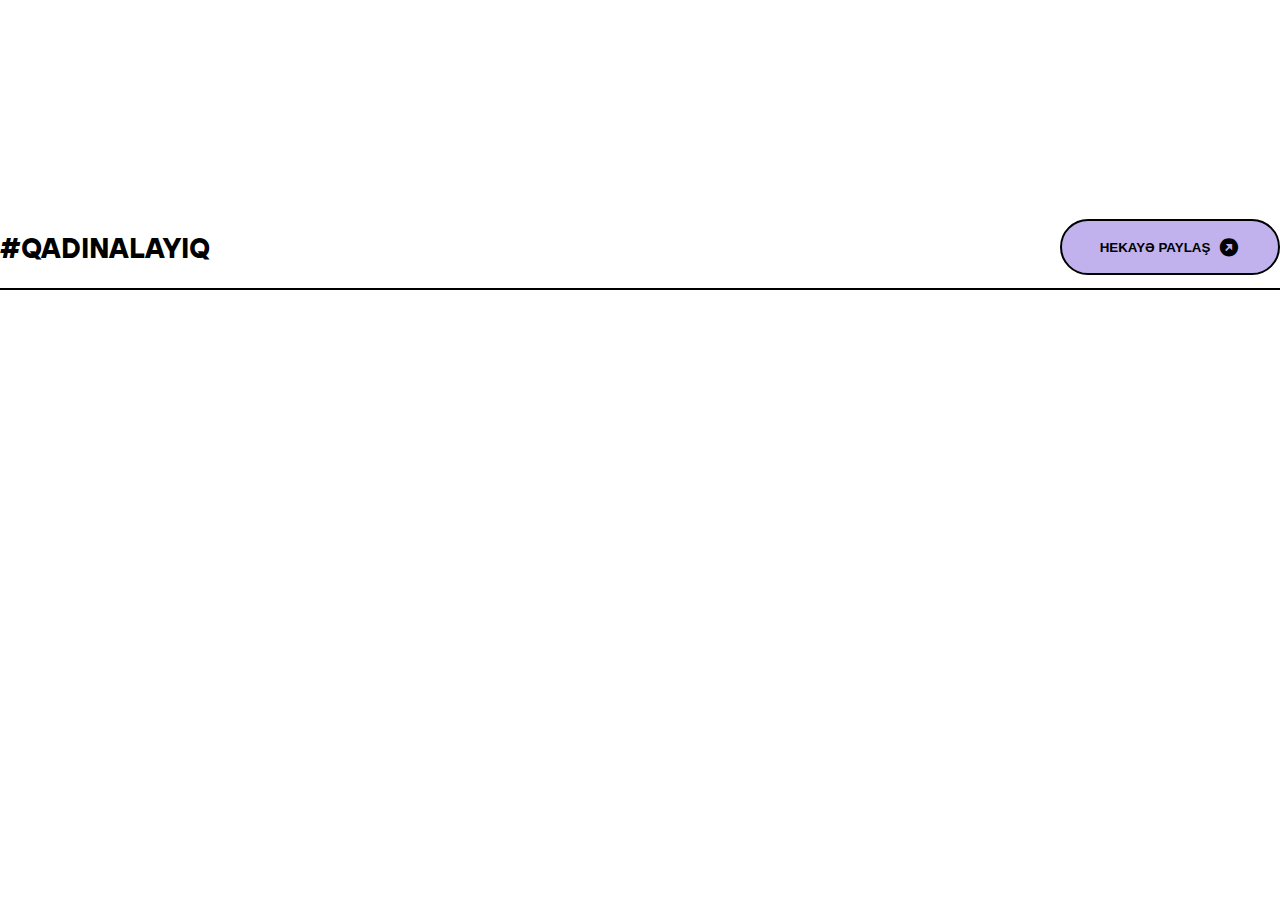
==== about.html @ a9a370a0 "Home page" ====
<!DOCTYPE html>
<html lang="en">

<head>
    <meta charset="UTF-8">
    <meta http-equiv="X-UA-Compatible" content="IE=edge">
    <meta name="viewport" content="width=device-width, initial-scale=1.0">
    <title>#qadinalayiq</title>
    <link rel="stylesheet" href="https://cdn.jsdelivr.net/npm/boxicons@latest/css/boxicons.min.css">
    <!-- or -->
    <link rel="stylesheet" href="https://unpkg.com/boxicons@latest/css/boxicons.min.css">
    <link href="https://cdn.jsdelivr.net/npm/bootstrap@5.1.3/dist/css/bootstrap.min.css" rel="stylesheet"
        integrity="sha384-1BmE4kWBq78iYhFldvKuhfTAU6auU8tT94WrHftjDbrCEXSU1oBoqyl2QvZ6jIW3" crossorigin="anonymous">
    <link rel="stylesheet" href="./assets/fonts/TT/TT/TTHoves.ttf">
    <link rel="stylesheet" href="./assets/css/style.css">
    <link rel="stylesheet" href="boxicons.min.css">
</head>

<body>
    <!-- START HEADER -->
    <header>
        <section id="nav-area">
            <div class="container">
                <div class="row">
                    <div class="col-6">
                        <div class="logo">
                            <h1> <b>#QADINALAYIQ</b> </h1>
                        </div>
                    </div>
                    <div class="col-6">
                        <div class="bttn">
                            <a href="./add-history.html"><button> <b>HEKAYƏ PAYLAŞ</b><i
                                        class='bx bxs-right-top-arrow-circle'></i></button></a>
                        </div>
                    </div>
                </div>
            </div>
        </section>
    </header>
    <!-- END HEADER -->

    <!-- START MAIN -->
   
    <!-- END MAIN -->
    <!-- START FOOTER -->
    <footer>
        <section id="footer-bar">
            <div class="container">
                <div class="row">
                    <div class="footer-part">
                        <div class="row">
                            <div class="col-6">
                                <div class="date">
                                    <p> <b>© 2023. ALL RIGHTS RESERVED</b> </p>
                                </div>
                            </div>

                            <div class="col-6">
                                <div class="site-by"> <b>SITE BY </b> <img src="./assets/images/Group.png" alt=""></div>
                            </div>
                        </div>
                    </div>


                </div>  
            </div>

        </section>
    </footer>
    <!-- END FOOTER -->
    <script src="https://cdn.jsdelivr.net/npm/bootstrap@5.1.3/dist/js/bootstrap.bundle.min.js"
        integrity="sha384-ka7Sk0Gln4gmtz2MlQnikT1wXgYsOg+OMhuP+IlRH9sENBO0LRn5q+8nbTov4+1p"
        crossorigin="anonymous"></script>
</body>

</html>
---- assets/css/style.css ----
* {
  padding: 0px;
  margin: 0px;
  box-sizing: border-box;
}

@font-face {
  font-family: TT Hoves;
  src: url(../fonts/TT/TT/TTHoves-Bold.ttf);
}
body {
  overflow-x: hidden;
}
body #nav-area {
  border-bottom: 2px solid black;
  width: 100%;
  z-index: 999999;
  position: fixed;
  background-color: white;
  height: 10%;
}
body #nav-area .logo {
  float: left;
  margin-top: 28px;
}
body #nav-area .logo h1 {
  width: 215px;
  height: 40px;
  font-family: "TT Hoves";
  font-style: normal;
  font-weight: 1000;
  font-size: 28px;
  line-height: 40px;
  /* identical to box height, or 143% */
  text-transform: uppercase;
  /* Colors/Black */
  color: #000000;
  /* Inside auto layout */
  flex: none;
  order: 0;
  flex-grow: 0;
}
body #nav-area .bttn {
  margin-top: 19px;
  float: right;
}
body #nav-area .bttn a {
  text-decoration: none;
  width: 129px;
  height: 24px;
  /* Caption 3.1 */
  font-family: "TT Hoves";
  font-style: normal;
  font-weight: 900;
  font-size: 16px;
}
body #nav-area .bttn a button {
  display: flex;
  flex-direction: row;
  justify-content: center;
  align-items: center;
  padding: 16px 24px;
  gap: 8px;
  width: 220px;
  height: 56px;
  /* Colors/Brand */
  background: #C1B2EE;
  /* Colors/Black */
  border: 2px solid #000000;
  border-radius: 100px;
}
body #nav-area .bttn a button i {
  font-size: 22px;
}
body #banner {
  position: absolute;
  width: 100%;
  height: 655px;
  left: 0px;
  top: 90px;
  background: #C1B2EE;
  border-width: 2px 0px;
  border-style: solid;
  border-color: #000000;
}
body #banner .banner-content h1 {
  position: absolute;
  width: 45%;
  height: 216px;
  top: 142px;
  /* Big Title */
  font-family: TT Hoves;
  font-style: normal;
  font-weight: 700;
  font-size: 56px;
  line-height: 72px;
  /* or 129% */
  /* Colors/Black */
  color: #000000;
}
body #banner .banner-select {
  position: absolute;
  height: 103px;
  left: 279px;
  top: 275px;
}
body #banner .banner-select img {
  width: 100%;
}
@media (max-width: 1880px) {
  body #banner .banner-select {
    left: 270px;
  }
  body #banner .banner-content h1 {
    left: 270px;
  }
}
@media (max-width: 1707px) {
  body #banner .banner-select {
    left: 250px;
  }
  body #banner .banner-content h1 {
    width: 47%;
  }
}
@media (max-width: 1635px) {
  body #banner .banner-content h1 {
    width: 48%;
  }
}
@media (max-width: 1601px) {
  body #banner .banner-content h1 {
    width: 49%;
  }
}
@media (max-width: 1568px) {
  body #banner .banner-content h1 {
    width: 50%;
  }
}
@media (max-width: 1537px) {
  body #banner .banner-content h1 {
    width: 51%;
  }
}
@media (max-width: 1506px) {
  body #banner .banner-content h1 {
    width: 52%;
  }
}
@media (max-width: 1477px) {
  body #banner .banner-content h1 {
    width: 53%;
  }
}
@media (max-width: 1449px) {
  body #banner .banner-content h1 {
    width: 54%;
  }
}
@media (max-width: 1422px) {
  body #banner .banner-content h1 {
    width: 55%;
  }
}
@media (max-width: 1396px) {
  body #banner .banner-content h1 {
    width: 56%;
  }
}
@media (max-width: 1371px) {
  body #banner .banner-content h1 {
    width: 57%;
  }
}
@media (max-width: 1347px) {
  body #banner .banner-content h1 {
    width: 58%;
  }
}
@media (max-width: 1324px) {
  body #banner .banner-content h1 {
    width: 59%;
  }
}
@media (max-width: 1301px) {
  body #banner .banner-content h1 {
    width: 60%;
  }
}
@media (max-width: 1280px) {
  body #banner .banner-content h1 {
    width: 61%;
  }
}
@media (max-width: 1259px) {
  body #banner .banner-content h1 {
    width: 62%;
  }
}
@media (max-width: 1238px) {
  body #banner .banner-content h1 {
    width: 63%;
  }
}
@media (max-width: 1219px) {
  body #banner .banner-content h1 {
    width: 64%;
  }
}
@media (max-width: 1200px) {
  body #banner .banner-content h1 {
    width: 65%;
  }
}
@media (max-width: 1182px) {
  body #banner .banner-content h1 {
    width: 66%;
  }
}
@media (max-width: 1164px) {
  body #banner .banner-content h1 {
    width: 67%;
  }
}
@media (max-width: 1147px) {
  body #banner .banner-content h1 {
    width: 68%;
  }
}
@media (max-width: 1039px) {
  body #banner .banner-content h1 {
    width: 69% !important;
  }
  body #banner .banner-select {
    width: 54% !important;
  }
}
@media (max-width: 1122px) {
  body #banner .banner-content h1 {
    font-size: 54px;
    width: 67%;
  }
}
@media (max-width: 1105px) {
  body #banner .banner-content h1 {
    font-size: 50px;
    width: 66%;
  }
  body #banner .banner-select {
    width: 50%;
  }
}
@media (max-width: 994px) {
  body #banner .banner-content h1 {
    width: 70% !important;
  }
}
@media (max-width: 980px) {
  body #banner .banner-content h1 {
    width: 75% !important;
  }
  body #banner .banner-select {
    width: 60% !important;
  }
}
@media (max-width: 915px) {
  body #banner .banner-content h1 {
    width: 60% !important;
  }
  body #banner .banner-select {
    width: 65% !important;
    top: 53% !important;
  }
}
@media (max-width: 847px) {
  body #banner .banner-content h1 {
    width: 61% !important;
    margin-top: -12%;
    margin-left: -20%;
  }
  body #banner .banner-select {
    width: 75% !important;
    top: 49% !important;
    left: 7%;
  }
  body #comment-woman .comment {
    top: 100% !important;
  }
}
body #comment-woman .comment {
  padding: 80px 72px;
  gap: 8px;
  position: absolute;
  height: 480px;
  top: 580px;
  width: 70%;
  background: #FDF9F4;
  border: 2px solid #000000;
}
body #comment-woman .comment .comment-img {
  display: flex;
  justify-content: center;
}
body #comment-woman .comment .comment-content p {
  width: 98%;
  height: 120px;
  font-family: "TT Hoves";
  font-style: normal;
  font-weight: 700;
  font-size: 32px;
  line-height: 40px;
  text-align: center;
  color: #000000;
}
body #comment-woman .comment .bttn {
  margin-right: 7%;
  display: flex;
  justify-content: center;
}
body #comment-woman .comment .bttn a {
  text-decoration: none;
  width: 129px;
  height: 24px;
  /* Caption 3.1 */
  font-family: "TT Hoves";
  font-style: normal;
  font-weight: 900;
  font-size: 16px;
}
body #comment-woman .comment .bttn a button {
  display: flex;
  flex-direction: row;
  justify-content: center;
  align-items: center;
  padding: 16px 24px;
  gap: 8px;
  width: 226px;
  height: 56px;
  background: #C1B2EE;
  border: 2px solid #000000;
  border-radius: 100px;
}
body #comment-woman .comment .bttn a button i {
  font-size: 22px;
}
body #woman-history {
  margin-top: 1100px;
}
body #woman-history a {
  color: #000000;
  text-decoration: none;
}
body #woman-history h1 {
  width: 45%;
  height: 64px;
  /* Big Title 2 */
  font-family: "TT Hoves";
  font-style: normal;
  font-weight: 700;
  font-size: 40px;
  line-height: 64px;
}
body #woman-history .card {
  height: 530px;
  width: 392px;
  border: 2px solid black;
  margin-top: 24px;
}
body #woman-history .card:hover {
  box-shadow: 5px 5px;
}
body #woman-history .card:hover i {
  opacity: 1 !important;
}
body #woman-history .card img {
  top: 9px;
  position: relative;
  width: 370px;
  height: 363px;
  margin-left: 9px;
}
body #woman-history .card .card-body {
  border-top: 2px solid black;
}
body #woman-history .card .card-body p {
  font-family: "TT Hoves";
  font-style: normal;
  font-weight: 700;
  font-size: 28px;
  line-height: 32px;
  position: relative;
}
body #woman-history .card .card-body .card-text2 {
  font-family: "TT Hoves";
  font-style: normal;
  font-weight: 700;
  font-size: 24px;
  display: inline;
  line-height: 32px;
}
body #woman-history .card .card-body i {
  opacity: 0;
  margin-bottom: 14px;
  float: right;
  font-size: 35px;
  color: #C1B2EE;
}
body #woman-history .card .woman-img {
  transition: 0.5s;
  position: relative;
  overflow: hidden;
  transition: all 0.3s !important;
}
body #woman-history .card .woman-img img:nth-child(2) {
  left: 0;
  opacity: 0;
  position: absolute;
}
body #woman-history .card .woman-img:hover img {
  transform: scale(1.05);
}
body #woman-history .card .woman-img:hover img:nth-child(2) {
  opacity: 1;
}
body #about-woman .comment {
  margin-top: 200px;
  display: flex;
  flex-direction: column;
  align-items: flex-start;
  padding: 80px 208px;
  gap: 8px;
  position: absolute;
  width: 70%;
  height: 360px;
  background: #C1B2EE;
  border: 2px solid #000000;
}
body #about-woman .comment .comment-img {
  display: flex;
  justify-content: center;
}
body #about-woman .comment .comment-content {
  margin-left: 115px;
}
body #about-woman .comment .comment-content p {
  font-family: "TT Hoves";
  font-style: normal;
  font-weight: 700;
  font-size: 32px;
  line-height: 40px;
  /* or 125% */
  text-align: center;
  /* Colors/Black */
  color: #000000;
}
body #about-woman .comment .bttn {
  margin-right: 93px;
  display: flex;
  flex-direction: row;
  justify-content: center;
  align-items: center;
  padding: 16px 24px;
  gap: 8px;
}
body #about-woman .comment .bttn a {
  text-decoration: none;
  width: 129px;
  height: 24px;
  /* Caption 3.1 */
  font-family: "TT Hoves";
  font-style: normal;
  font-weight: 900;
  font-size: 16px;
}
body #about-woman .comment .bttn a button {
  display: flex;
  flex-direction: row;
  justify-content: center;
  align-items: center;
  padding: 16px 24px;
  gap: 8px;
  width: 226px;
  height: 56px;
  background: #FDF9F4;
  border: 2px solid #000000;
  border-radius: 100px;
}
body #about-woman .comment .bttn a button i {
  font-size: 22px;
}
body #comands {
  margin-top: 500px;
}
body #comands h1 {
  margin-top: 248px;
  width: 75%;
  height: 64px;
  /* Big Title 2 */
  font-family: "TT Hoves";
  font-style: normal;
  font-weight: 700;
  font-size: 40px;
  line-height: 64px;
}
body #comands .card {
  margin-top: 24px;
  border-radius: none !important;
  height: 180px;
  width: 392px;
  border: 2px solid black;
}
body #comands .card:hover {
  box-shadow: 5px 5px;
}
body #comands .card:hover i {
  opacity: 1 !important;
}
body #comands .card .card-body p {
  font-family: "TT Hoves";
  font-style: normal;
  font-weight: 700;
  font-size: 28px;
  line-height: 32px;
  position: relative;
  top: 22px;
}
body #comands .card .card-body .card-text2 {
  font-family: "TT Hoves";
  font-style: normal;
  font-weight: 700;
  font-size: 24px;
  line-height: 32px;
}
body #comands .card .card-body i {
  opacity: 0;
  margin-top: -7%;
  float: right;
  font-size: 35px;
  color: #C1B2EE;
}
body #footer-bar {
  width: 100%;
  border-top: 2px solid black;
  margin-top: 200px;
}
body #footer-bar .footer-part {
  margin-top: 30px;
  margin-bottom: 20px;
}
body #footer-bar .footer-part .date p {
  font-family: "TT Hoves";
  font-style: normal;
  font-weight: 700;
  font-size: 20px;
  line-height: 28px;
  float: left;
}
body #footer-bar .footer-part .site-by {
  font-family: "TT Hoves";
  font-style: normal;
  font-weight: 700;
  font-size: 20px;
  line-height: 28px;
  /* identical to box height, or 140% */
  text-align: right;
  float: right;
}/*# sourceMappingURL=style.css.map */
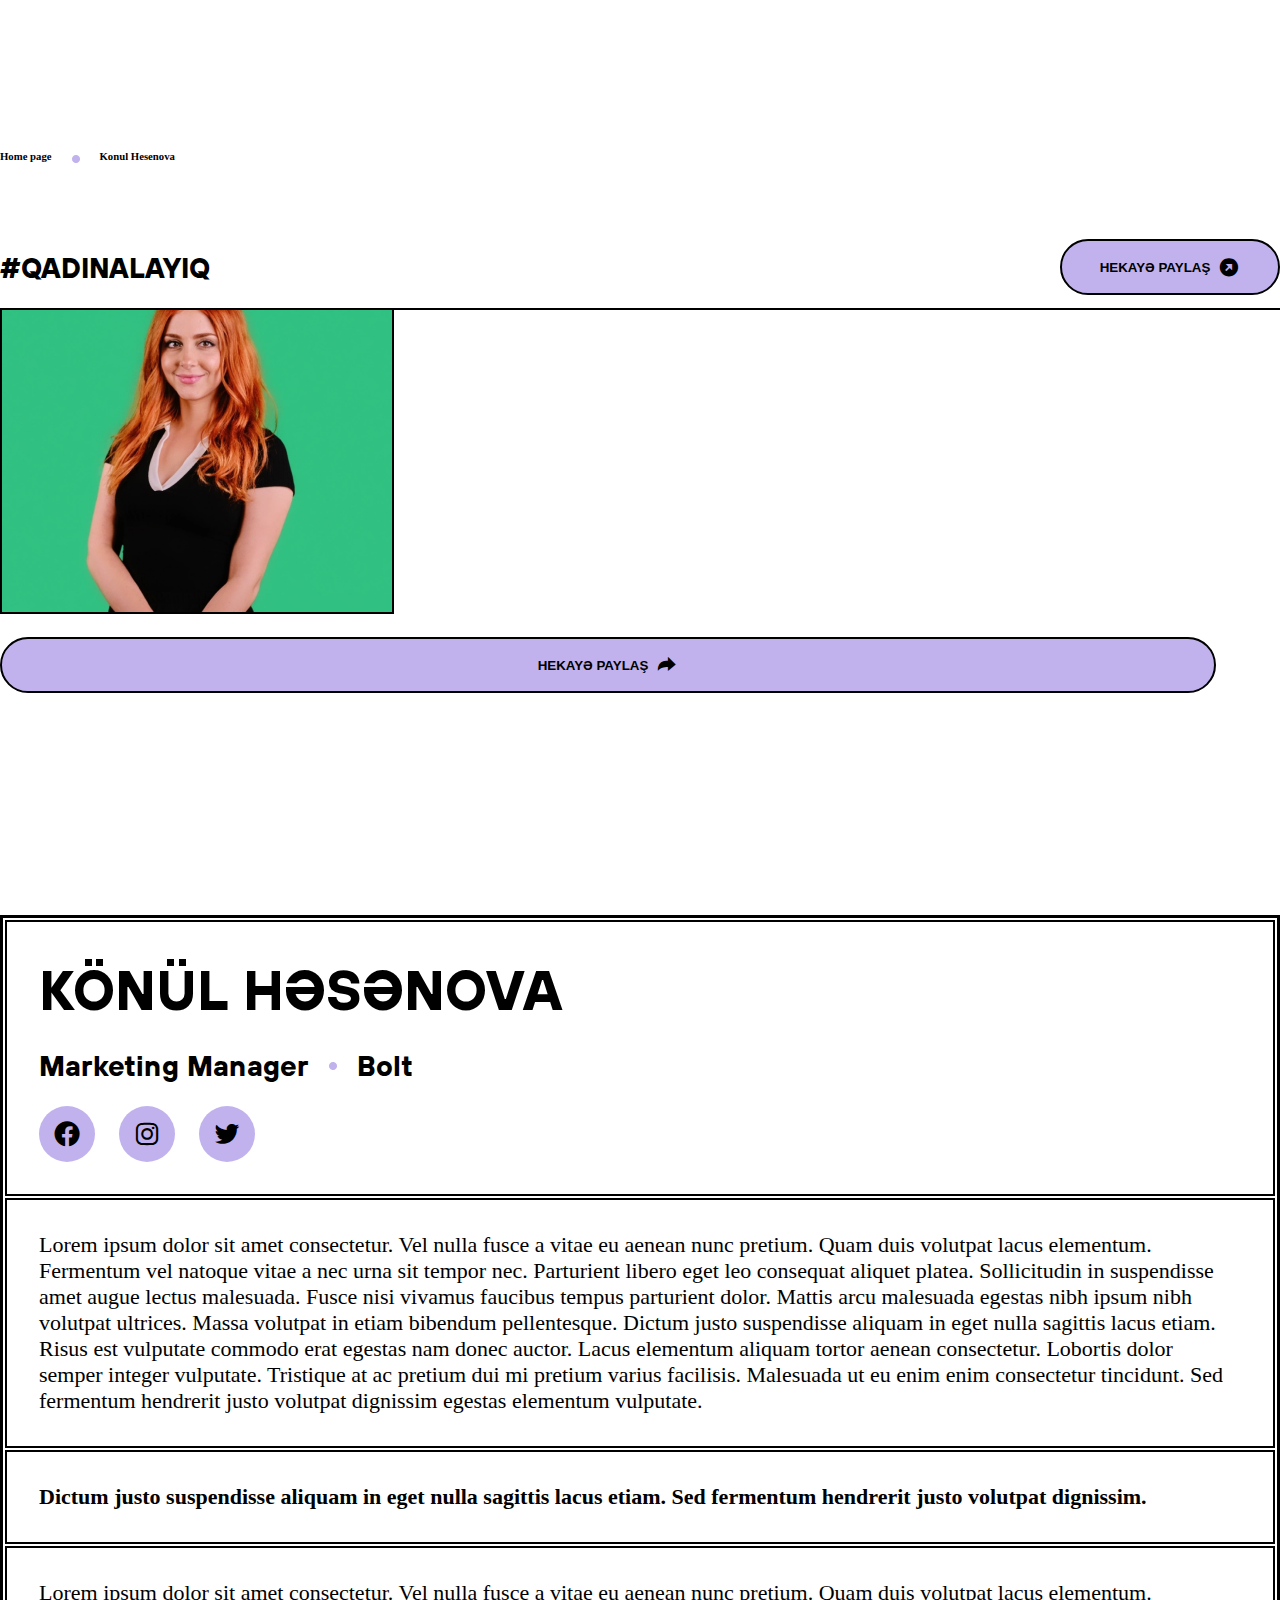
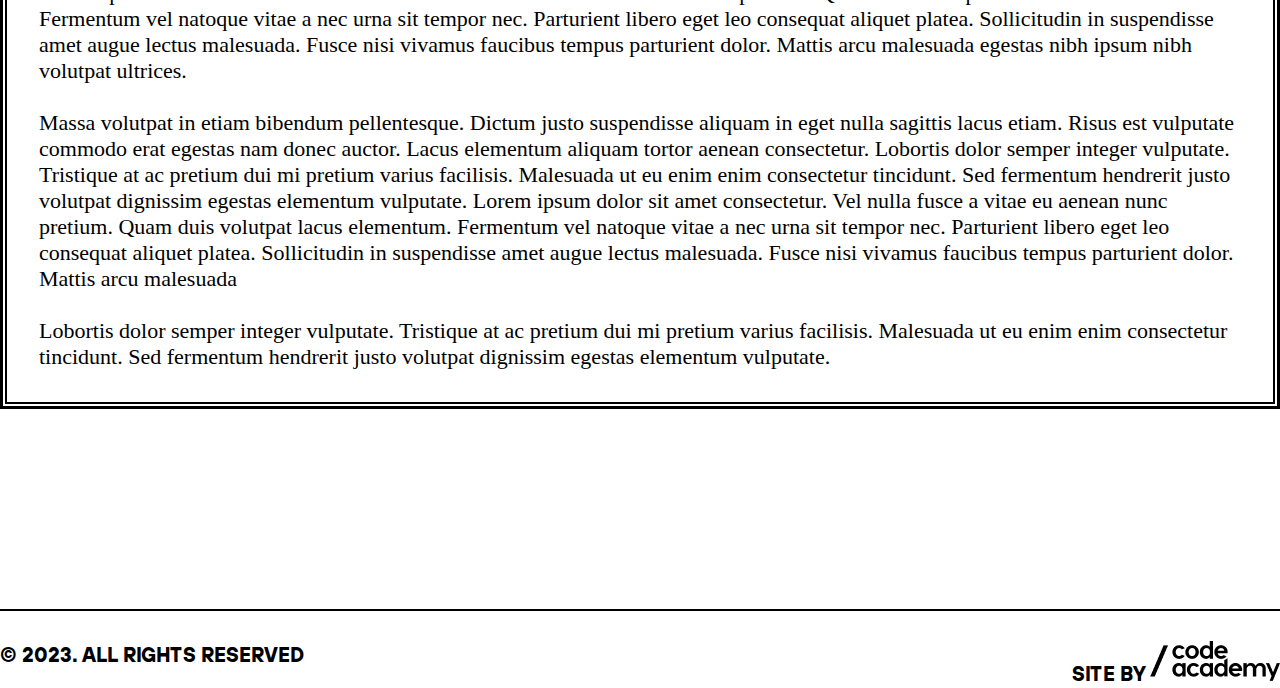
==== commit 483f087b: "About page" ====
--- a/about.html
+++ b/about.html
@@ -5,14 +5,14 @@
     <meta charset="UTF-8">
     <meta http-equiv="X-UA-Compatible" content="IE=edge">
     <meta name="viewport" content="width=device-width, initial-scale=1.0">
-    <title>#qadinalayiq</title>
+    <title>Hekəyələr - #qadinalayiq</title>
     <link rel="stylesheet" href="https://cdn.jsdelivr.net/npm/boxicons@latest/css/boxicons.min.css">
     <!-- or -->
     <link rel="stylesheet" href="https://unpkg.com/boxicons@latest/css/boxicons.min.css">
     <link href="https://cdn.jsdelivr.net/npm/bootstrap@5.1.3/dist/css/bootstrap.min.css" rel="stylesheet"
         integrity="sha384-1BmE4kWBq78iYhFldvKuhfTAU6auU8tT94WrHftjDbrCEXSU1oBoqyl2QvZ6jIW3" crossorigin="anonymous">
     <link rel="stylesheet" href="./assets/fonts/TT/TT/TTHoves.ttf">
-    <link rel="stylesheet" href="./assets/css/style.css">
+    <link rel="stylesheet" href="./assets/css/about.css">
     <link rel="stylesheet" href="boxicons.min.css">
 </head>
 
@@ -40,7 +40,113 @@
     <!-- END HEADER -->
 
     <!-- START MAIN -->
-   
+    <main>
+        <section id="menu-bar">
+            <div class="container">
+                <div class="row">
+                    <div class="col-12">
+                        <div class="menu">
+                            <a href="./index.html">
+                                <h6>Home page</h6>
+                            </a>
+                            <img src="./assets/images/Ellipse 4.png" alt="">
+                            <h6>Konul Hesenova</h6>
+                        </div>
+                    </div>
+                </div>
+            </div>
+
+        </section>
+
+        <section id="history-woman">
+            <div class="container">
+                <div class="row">
+                    <div class="col-4">
+                        <div class="woman-img">
+                            <img src="./assets/images/RAPHYED WARDS2.png" alt="">
+                            <div class="bttn">
+                                <a href="./add-history.html"><button> <b>HEKAYƏ PAYLAŞ</b><i class='bx bxs-share bx-flip-horizontal' ></i></button></a>
+                            </div>
+                        </div>
+                    </div>
+
+                    <div class="col-8">
+                        <div class="content-woman">
+                            <table class="table table-bordered">
+                                <tbody>
+                                    <tr>
+                                        <td>
+                                            <h1><b>KÖNÜL HƏSƏNOVA</b></h1>
+                                            <div class="introduction">
+                                                <p class="profession">Marketing Manager</p>
+                                                <img src="./assets/images/Ellipse 4.png" alt="">
+                                                <p class="work-place">Bolt</p>
+                                            </div>
+
+                                            <div class="socials">
+                                                <a href="#facebook"><div class="social"><i class='bx bxl-facebook-circle'></i></div></a>
+                                                <a href="#instagram"><div class="social"><i class='bx bxl-instagram'></i></div></a>
+                                                <a href="#twitter"><div class="social"><i class='bx bxl-twitter'></i></div></a>
+                                            </div>
+
+                                        </td>
+
+                                    </tr>
+                                    <tr>
+                                        <td>Lorem ipsum dolor sit amet consectetur. Vel nulla fusce a vitae eu aenean
+                                            nunc pretium. Quam duis volutpat lacus elementum. Fermentum vel natoque
+                                            vitae a nec urna sit tempor nec. Parturient libero eget leo consequat
+                                            aliquet platea. Sollicitudin in suspendisse amet augue lectus malesuada.
+                                            Fusce nisi vivamus faucibus tempus parturient dolor. Mattis arcu malesuada
+                                            egestas nibh ipsum nibh volutpat ultrices. Massa volutpat in etiam bibendum
+                                            pellentesque. Dictum justo suspendisse aliquam in eget nulla sagittis lacus
+                                            etiam. Risus est vulputate commodo erat egestas nam donec auctor. Lacus
+                                            elementum aliquam tortor aenean consectetur. Lobortis dolor semper integer
+                                            vulputate. Tristique at ac pretium dui mi pretium varius facilisis.
+                                            Malesuada ut eu enim enim consectetur tincidunt. Sed fermentum hendrerit
+                                            justo volutpat dignissim egestas elementum vulputate.</td>
+                                    </tr>
+                                    <tr>
+                                        <td> <b>Dictum justo suspendisse aliquam in eget nulla sagittis lacus etiam. Sed
+                                                fermentum hendrerit justo volutpat dignissim.</b> </td>
+                                    </tr>
+                                    <tr>
+                                        <td>Lorem ipsum dolor sit amet consectetur. Vel nulla fusce a vitae eu aenean
+                                            nunc pretium. Quam duis volutpat lacus elementum. Fermentum vel natoque
+                                            vitae a nec urna sit tempor nec. Parturient libero eget leo consequat
+                                            aliquet platea. Sollicitudin in suspendisse amet augue lectus malesuada.
+                                            Fusce nisi vivamus faucibus tempus parturient dolor. Mattis arcu malesuada
+                                            egestas nibh ipsum nibh volutpat ultrices. <br><br>
+
+                                            Massa volutpat in etiam bibendum pellentesque. Dictum justo suspendisse
+                                            aliquam in eget nulla sagittis lacus etiam. Risus est vulputate commodo erat
+                                            egestas nam donec auctor. Lacus elementum aliquam tortor aenean consectetur.
+                                            Lobortis dolor semper integer vulputate. Tristique at ac pretium dui mi
+                                            pretium varius facilisis. Malesuada ut eu enim enim consectetur tincidunt.
+                                            Sed fermentum hendrerit justo volutpat dignissim egestas elementum
+                                            vulputate. Lorem ipsum dolor sit amet consectetur. Vel nulla fusce a vitae
+                                            eu aenean nunc pretium. Quam duis volutpat lacus elementum. Fermentum vel
+                                            natoque vitae a nec urna sit tempor nec. Parturient libero eget leo
+                                            consequat aliquet platea. Sollicitudin in suspendisse amet augue lectus
+                                            malesuada. Fusce nisi vivamus faucibus tempus parturient dolor. Mattis arcu
+                                            malesuada <br><br>
+
+                                            Lobortis dolor semper integer vulputate. Tristique at ac pretium dui mi
+                                            pretium varius facilisis. Malesuada ut eu enim enim consectetur tincidunt.
+                                            Sed fermentum hendrerit justo volutpat dignissim egestas elementum
+                                            vulputate.</td>
+                                    </tr>
+
+                                </tbody>
+                            </table>
+
+                        </div>
+                    </div>
+                </div>
+            </div>
+        </section>
+    </main>
+
     <!-- END MAIN -->
     <!-- START FOOTER -->
     <footer>
@@ -62,7 +168,7 @@
                     </div>
 
 
-                </div>  
+                </div>
             </div>
 
         </section>
--- a/assets/css/about.css
+++ b/assets/css/about.css
@@ -0,0 +1,219 @@
+* {
+  padding: 0px;
+  margin: 0px;
+  box-sizing: border-box;
+}
+
+@font-face {
+  font-family: TT Hoves;
+  src: url(../fonts/TT/TT/TTHoves-Bold.ttf);
+}
+body {
+  overflow-x: hidden;
+}
+body #nav-area {
+  border-bottom: 2px solid black;
+  width: 100%;
+  z-index: 999999;
+  position: fixed;
+  background-color: white;
+  height: 10%;
+}
+body #nav-area .logo {
+  float: left;
+  margin-top: 28px;
+}
+body #nav-area .logo h1 {
+  width: 215px;
+  height: 40px;
+  font-family: "TT Hoves";
+  font-style: normal;
+  font-weight: 1000;
+  font-size: 28px;
+  line-height: 40px;
+  /* identical to box height, or 143% */
+  text-transform: uppercase;
+  /* Colors/Black */
+  color: #000000;
+  /* Inside auto layout */
+  flex: none;
+  order: 0;
+  flex-grow: 0;
+}
+body #nav-area .bttn {
+  margin-top: 19px;
+  float: right;
+}
+body #nav-area .bttn a {
+  text-decoration: none;
+  width: 129px;
+  height: 24px;
+  /* Caption 3.1 */
+  font-family: "TT Hoves";
+  font-style: normal;
+  font-weight: 900;
+  font-size: 16px;
+}
+body #nav-area .bttn a button {
+  display: flex;
+  flex-direction: row;
+  justify-content: center;
+  align-items: center;
+  padding: 16px 24px;
+  gap: 8px;
+  width: 220px;
+  height: 56px;
+  /* Colors/Brand */
+  background: #C1B2EE;
+  /* Colors/Black */
+  border: 2px solid #000000;
+  border-radius: 100px;
+}
+body #nav-area .bttn a button i {
+  font-size: 22px;
+}
+body #menu-bar .menu {
+  display: flex;
+  position: absolute;
+  height: 655px;
+  top: 150px;
+  gap: 20px;
+}
+body #menu-bar .menu a {
+  text-decoration: none;
+  color: #000000;
+}
+body #menu-bar .menu img {
+  margin-top: 5px;
+  width: 8px;
+  height: 8px;
+}
+body #history-woman .woman-img {
+  margin-top: 220px;
+}
+body #history-woman .woman-img img {
+  border: 1px solid black;
+}
+body #history-woman .bttn {
+  margin-top: 19px;
+}
+body #history-woman .bttn a {
+  text-decoration: none;
+  width: 129px;
+  height: 24px;
+  /* Caption 3.1 */
+  font-family: "TT Hoves";
+  font-style: normal;
+  font-weight: 900;
+  font-size: 16px;
+}
+body #history-woman .bttn a button {
+  display: flex;
+  flex-direction: row;
+  justify-content: center;
+  align-items: center;
+  padding: 16px 24px;
+  gap: 8px;
+  width: 95%;
+  height: 56px;
+  /* Colors/Brand */
+  background: #C1B2EE;
+  /* Colors/Black */
+  border: 2px solid #000000;
+  border-radius: 100px;
+}
+body #history-woman .bttn a button i {
+  font-size: 22px;
+}
+body #history-woman .content-woman {
+  margin-top: 222px;
+}
+body #history-woman .content-woman table {
+  border: 3px solid black;
+}
+body #history-woman .content-woman table tbody {
+  padding: 10px;
+}
+body #history-woman .content-woman table tr {
+  border: 2px solid black;
+}
+body #history-woman .content-woman table td {
+  padding: 32px;
+  border: 2px solid black;
+  font-size: 22px;
+}
+body #history-woman .content-woman table td h1 {
+  font-family: "TT Hoves";
+  font-style: normal;
+  font-weight: 700;
+  font-size: 56px;
+  line-height: 72px;
+}
+body #history-woman .content-woman table td .introduction {
+  margin-top: 20px;
+  gap: 20px;
+  display: flex;
+}
+body #history-woman .content-woman table td .introduction p {
+  font-size: 28px;
+  font-family: "TT Hoves";
+  font-style: normal;
+  font-weight: 700;
+  line-height: 40px;
+}
+body #history-woman .content-woman table td .introduction img {
+  margin-top: 16px;
+  width: 8px;
+  height: 8px;
+}
+body #history-woman .content-woman table td .socials {
+  margin-top: 20px;
+  display: flex;
+  gap: 24px;
+}
+body #history-woman .content-woman table td .socials a {
+  text-decoration: none;
+  color: black;
+}
+body #history-woman .content-woman table td .socials .social {
+  width: 56px;
+  height: 56px;
+  background-color: #C1B2EE;
+  border-radius: 50%;
+  display: flex;
+  justify-content: center;
+  align-items: center;
+}
+body #history-woman .content-woman table td .socials .social:hover {
+  box-shadow: 3px 3px;
+}
+body #history-woman .content-woman table td .socials .social i {
+  font-size: 30px;
+}
+body #footer-bar {
+  width: 100%;
+  border-top: 2px solid black;
+  margin-top: 200px;
+}
+body #footer-bar .footer-part {
+  margin-top: 30px;
+  margin-bottom: 20px;
+}
+body #footer-bar .footer-part .date p {
+  font-family: "TT Hoves";
+  font-style: normal;
+  font-weight: 700;
+  font-size: 20px;
+  line-height: 28px;
+  float: left;
+}
+body #footer-bar .footer-part .site-by {
+  font-family: "TT Hoves";
+  font-style: normal;
+  font-weight: 700;
+  font-size: 20px;
+  line-height: 28px;
+  /* identical to box height, or 140% */
+  text-align: right;
+  float: right;
+}/*# sourceMappingURL=about.css.map */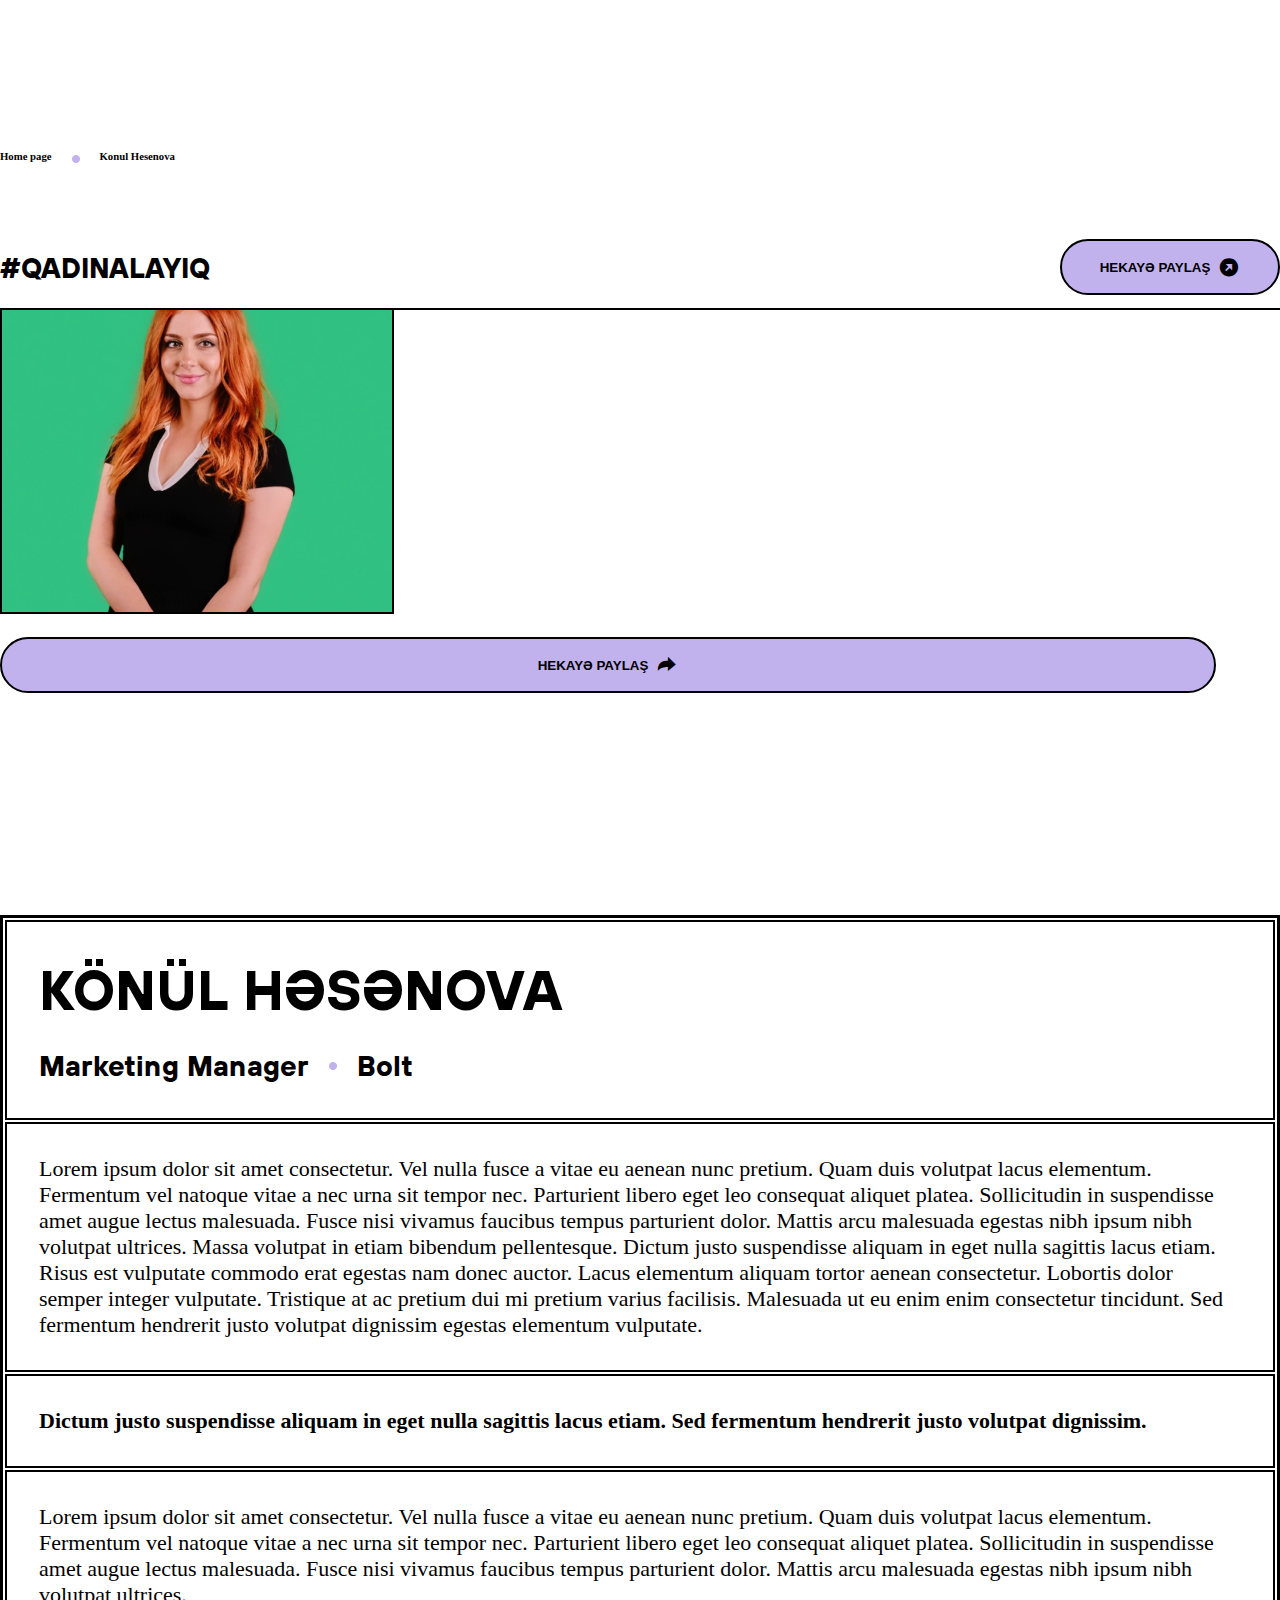
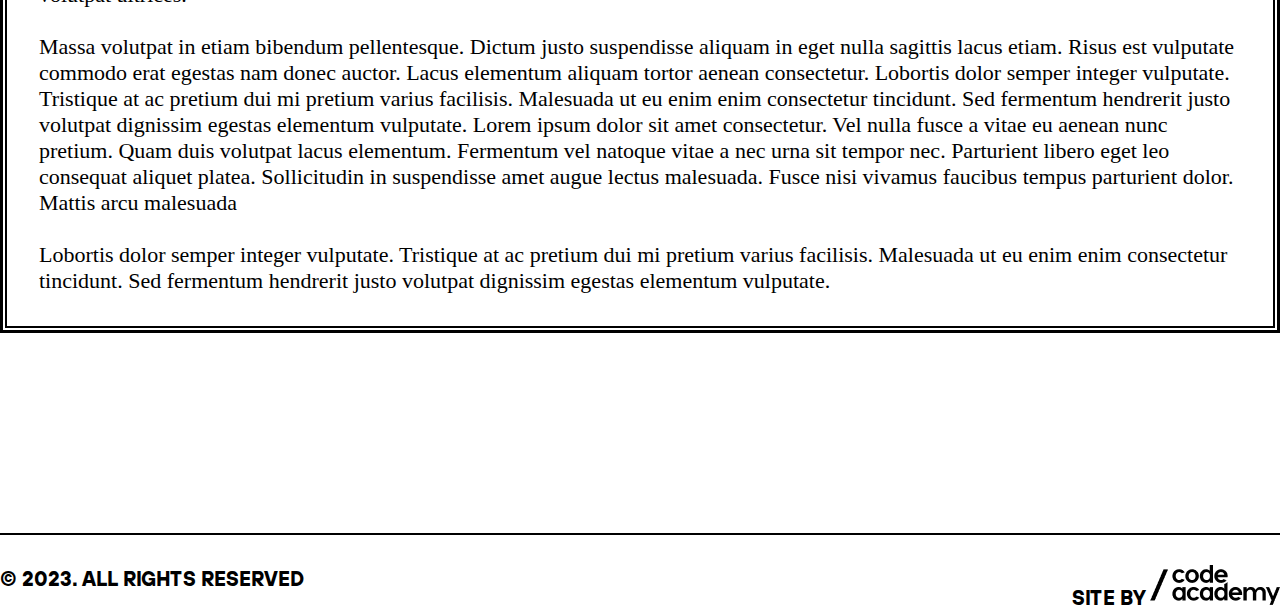
==== commit 87e5e0eb: "End" ====
--- a/about.html
+++ b/about.html
@@ -22,14 +22,16 @@
         <section id="nav-area">
             <div class="container">
                 <div class="row">
-                    <div class="col-6">
+                    <div class="col-lg-6 col-sm-6">
                         <div class="logo">
-                            <h1> <b>#QADINALAYIQ</b> </h1>
+                            <a href="./index.html">
+                                <h1> <b>#QADINALAYIQ</b> </h1>
+                            </a>
                         </div>
                     </div>
-                    <div class="col-6">
+                    <div class="col-lg-6 col-sm-6">
                         <div class="bttn">
-                            <a href="./add-history.html"><button> <b>HEKAYƏ PAYLAŞ</b><i
+                            <a href="./add-history.html"><button> <b class="d-none d-lg-block">HEKAYƏ PAYLAŞ</b><i
                                         class='bx bxs-right-top-arrow-circle'></i></button></a>
                         </div>
                     </div>
@@ -61,16 +63,17 @@
         <section id="history-woman">
             <div class="container">
                 <div class="row">
-                    <div class="col-4">
+                    <div class="col-lg-4 col-sm-12">
                         <div class="woman-img">
                             <img src="./assets/images/RAPHYED WARDS2.png" alt="">
                             <div class="bttn">
-                                <a href="./add-history.html"><button> <b>HEKAYƏ PAYLAŞ</b><i class='bx bxs-share bx-flip-horizontal' ></i></button></a>
+                                <a href="./add-history.html"><button> <b>HEKAYƏ PAYLAŞ</b><i
+                                            class='bx bxs-share bx-flip-horizontal'></i></button></a>
                             </div>
                         </div>
                     </div>
 
-                    <div class="col-8">
+                    <div class="col-lg-8 col-sm-12">
                         <div class="content-woman">
                             <table class="table table-bordered">
                                 <tbody>
@@ -82,12 +85,7 @@
                                                 <img src="./assets/images/Ellipse 4.png" alt="">
                                                 <p class="work-place">Bolt</p>
                                             </div>
-
-                                            <div class="socials">
-                                                <a href="#facebook"><div class="social"><i class='bx bxl-facebook-circle'></i></div></a>
-                                                <a href="#instagram"><div class="social"><i class='bx bxl-instagram'></i></div></a>
-                                                <a href="#twitter"><div class="social"><i class='bx bxl-twitter'></i></div></a>
-                                            </div>
+                                           
 
                                         </td>
 
@@ -117,7 +115,6 @@
                                             aliquet platea. Sollicitudin in suspendisse amet augue lectus malesuada.
                                             Fusce nisi vivamus faucibus tempus parturient dolor. Mattis arcu malesuada
                                             egestas nibh ipsum nibh volutpat ultrices. <br><br>
-
                                             Massa volutpat in etiam bibendum pellentesque. Dictum justo suspendisse
                                             aliquam in eget nulla sagittis lacus etiam. Risus est vulputate commodo erat
                                             egestas nam donec auctor. Lacus elementum aliquam tortor aenean consectetur.
@@ -155,14 +152,14 @@
                 <div class="row">
                     <div class="footer-part">
                         <div class="row">
-                            <div class="col-6">
+                            <div class="col-lg-6 col-sm-12">
                                 <div class="date">
                                     <p> <b>© 2023. ALL RIGHTS RESERVED</b> </p>
                                 </div>
                             </div>
 
-                            <div class="col-6">
-                                <div class="site-by"> <b>SITE BY </b> <img src="./assets/images/Group.png" alt=""></div>
+                            <div class="col-lg-6 col-sm-12">
+                                <div class="site-by"> <b>SITE BY </b> <img src="./assets/images/code-academy_logo.png" alt=""></div>
                             </div>
                         </div>
                     </div>
--- a/assets/css/about.css
+++ b/assets/css/about.css
@@ -22,6 +22,9 @@
 body #nav-area .logo {
   float: left;
   margin-top: 28px;
+}
+body #nav-area .logo a {
+  text-decoration: none;
 }
 body #nav-area .logo h1 {
   width: 215px;
@@ -216,4 +219,64 @@
   /* identical to box height, or 140% */
   text-align: right;
   float: right;
+}
+@media (max-width: 576px) {
+  body #nav-area .logo {
+    margin-top: 23px !important;
+  }
+  body #nav-area h1 {
+    font-size: 24px !important;
+  }
+  body #nav-area .bttn {
+    margin-top: -42px !important;
+  }
+  body #nav-area .bttn a {
+    font-size: 12px;
+  }
+  body #nav-area .bttn a button {
+    padding: 0;
+    border-radius: 50% !important;
+    width: 35px !important;
+    height: 35px !important;
+  }
+  body #menu-bar .menu {
+    top: 100px !important;
+    height: 0;
+  }
+  body #history-woman .woman-img {
+    margin-top: 160px !important;
+  }
+  body #history-woman .woman-img img {
+    width: 100%;
+  }
+  body #history-woman .woman-img .bttn a button {
+    width: 100% !important;
+  }
+  body #history-woman .content-woman {
+    margin-top: 35px !important;
+  }
+  body #history-woman .content-woman .table td {
+    font-size: 16px !important;
+  }
+  body #history-woman .content-woman .table h1 {
+    font-size: 30px !important;
+    line-height: 40px !important;
+  }
+  body #history-woman .content-woman .table .introduction {
+    margin-top: 0 !important;
+  }
+  body #history-woman .content-woman .table .introduction p {
+    font-size: 20px;
+  }
+  body .footer-part {
+    display: flex;
+    align-items: center;
+    justify-content: center;
+    width: 66%;
+    margin: 30px auto;
+  }
+  body .footer-part .site-by {
+    float: none !important;
+    text-align: left !important;
+  }
 }/*# sourceMappingURL=about.css.map */